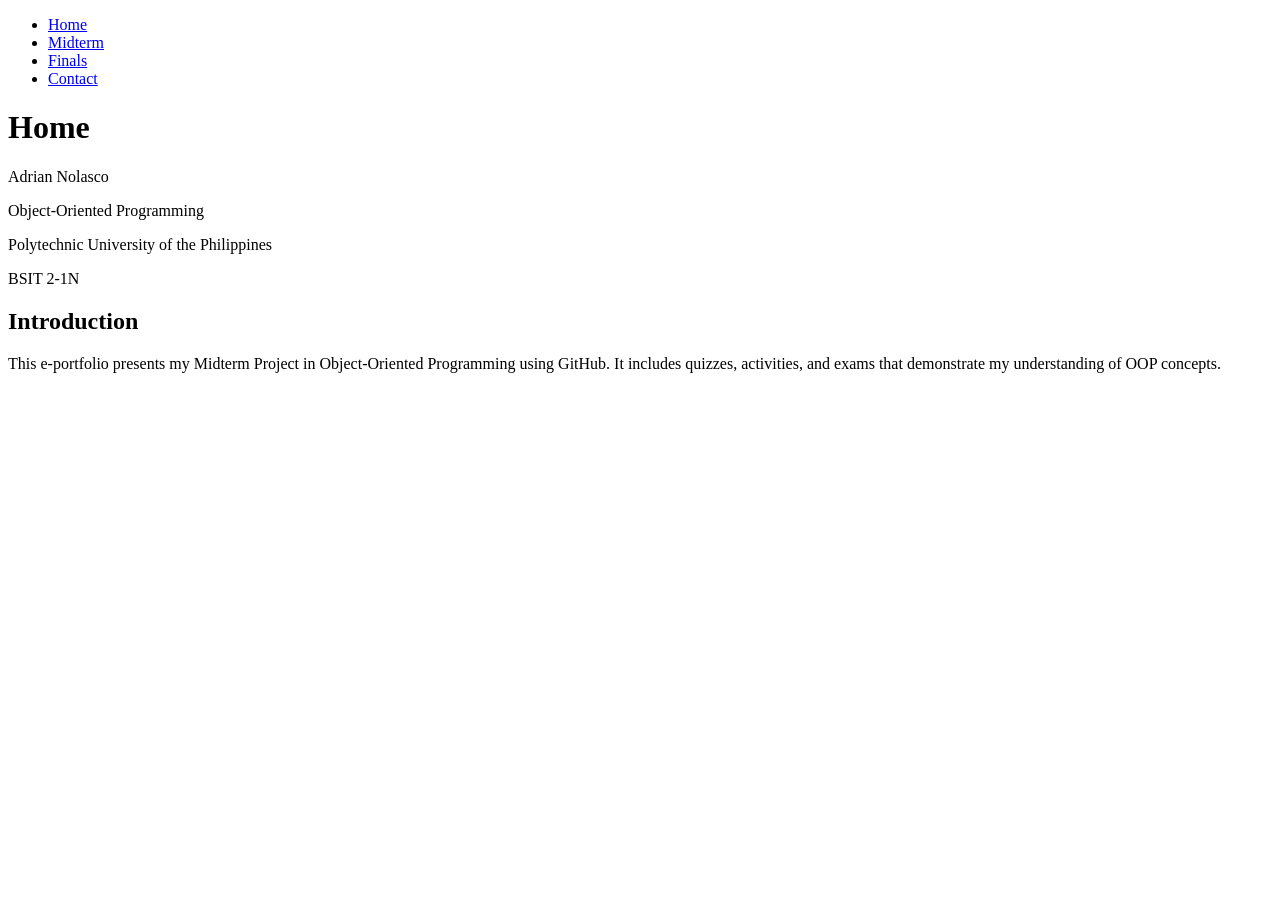
==== index.html @ 35c1f8de "html referencing" ====
<!DOCTYPE html>
<html lang="en">
<head>
    <meta charset="UTF-8">
    <meta name="viewport" content="width=device-width, initial-scale=1.0">
    <title>Homepage</title>
</head>
<body>
    <nav>
        <ul>
            <li><a href="index.html">Home</a></li>
            <li><a href="/Other Pages/midtermPage.html">Midterm</a></li>
            <li><a href="/Other Pages/finalPage.html">Finals</a></li>
            <li><a href="/Other Pages/contact.html">Contact</a></li>
        </ul>
    </nav>

    <h1>Home</h1>
    <p>Adrian Nolasco</p>
    <p>Object-Oriented Programming</p>
    <p>Polytechnic University of the Philippines</p>
    <p>BSIT 2-1N</p>

    <h2>Introduction</h2>
    <p>This e-portfolio presents my Midterm Project in Object-Oriented Programming 
        using GitHub. It includes quizzes, activities, and exams that demonstrate 
        my understanding of OOP concepts. </p>
</body>
</html>
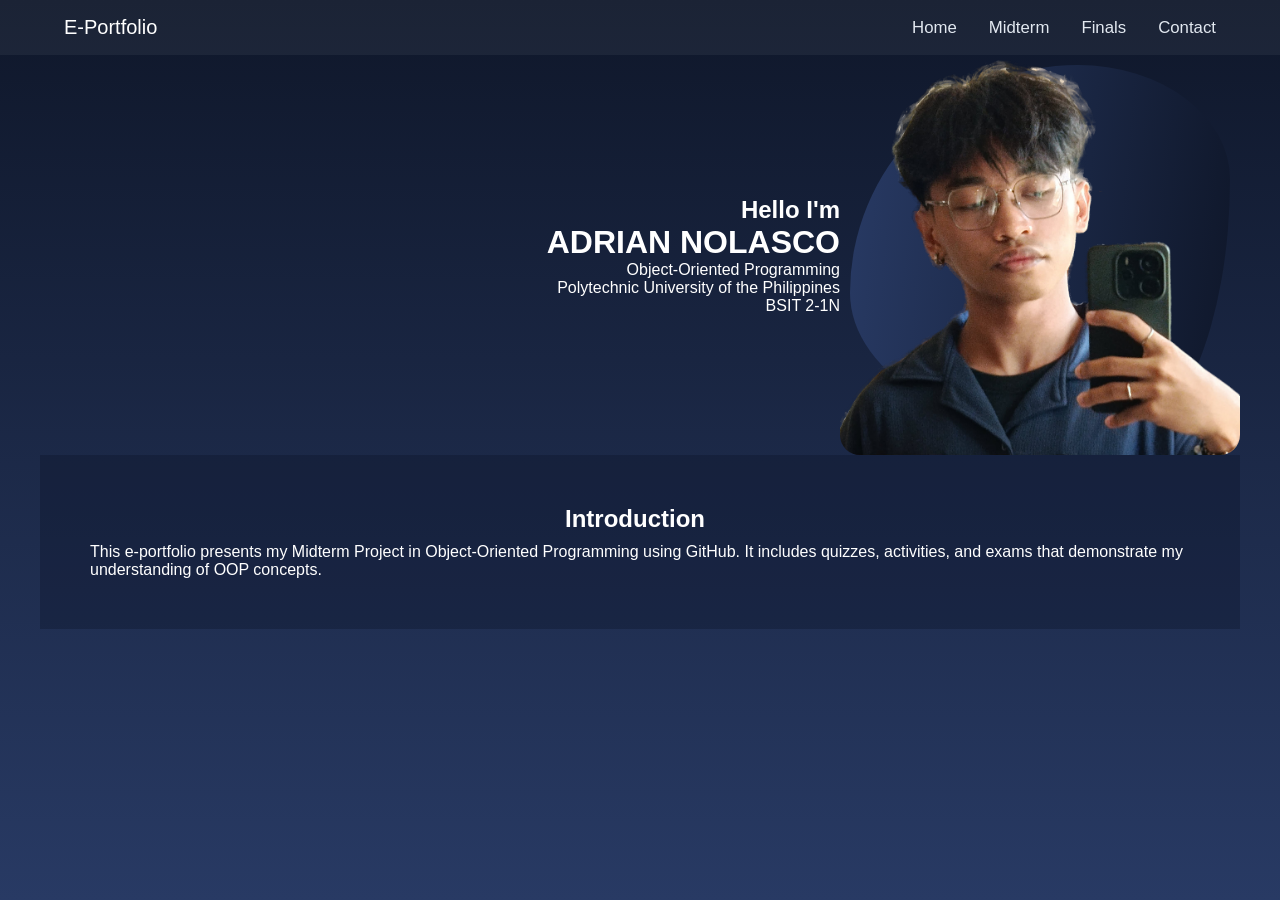
==== commit 60280c29: "a whole lot of changes" ====
--- a/index.html
+++ b/index.html
@@ -3,27 +3,37 @@
 <head>
     <meta charset="UTF-8">
     <meta name="viewport" content="width=device-width, initial-scale=1.0">
+    <link rel="stylesheet" href="styles.css">
     <title>Homepage</title>
 </head>
 <body>
     <nav>
-        <ul>
+        <div class="pseudologo">E-Portfolio</div>
+        <ul class="nav-links">
             <li><a href="index.html">Home</a></li>
-            <li><a href="/Other Pages/midtermPage.html">Midterm</a></li>
-            <li><a href="/Other Pages/finalPage.html">Finals</a></li>
-            <li><a href="/Other Pages/contact.html">Contact</a></li>
+            <li><a href="otherPages/midtermPage.html">Midterm</a></li>
+            <li><a href="otherPages/finalPage.html">Finals</a></li>
+            <li><a href="otherPages/contact.html">Contact</a></li>
         </ul>
     </nav>
-
-    <h1>Home</h1>
-    <p>Adrian Nolasco</p>
-    <p>Object-Oriented Programming</p>
-    <p>Polytechnic University of the Philippines</p>
-    <p>BSIT 2-1N</p>
-
-    <h2>Introduction</h2>
-    <p>This e-portfolio presents my Midterm Project in Object-Oriented Programming 
+<div class="container">
+    <div class="details">
+        <h2>Hello I'm</h2>
+        <h1>ADRIAN NOLASCO</h1>
+        <p>Object-Oriented Programming</p>
+        <p>Polytechnic University of the Philippines</p>
+        <p>BSIT 2-1N</p>
+    </div>
+    <div class="mainImage">
+        <img src="Adrian.png" alt="Adrian">
+    </div>
+</div>
+    
+    <div class="intro"> 
+        <h2 class="introduction">Introduction</h2>
+        <p class="textIntro">This e-portfolio presents my Midterm Project in Object-Oriented Programming 
         using GitHub. It includes quizzes, activities, and exams that demonstrate 
         my understanding of OOP concepts. </p>
-</body>
+    </div>
+</body> 
 </html>
--- a/styles.css
+++ b/styles.css
@@ -0,0 +1,118 @@
+* {
+    margin: 0;
+    padding: 0;
+    box-sizing: border-box;
+}
+
+html, body {
+    min-height: 100%;
+}
+
+body {
+    font-family: "Poppins", sans-serif;
+    background: #0f172a;
+    background-image: linear-gradient(#0f172a, #283a64);
+    background-repeat: no-repeat;
+    background-size: cover;
+    color: white;
+}
+
+nav {
+    width: 100%;
+    padding: 1rem 5%;
+    background: rgba(255, 255, 255, 0.05);
+    border-bottom: 1 px solid rgba(255, 255, 255, 0.1);
+    backdrop-filter: blur;
+    display: flex;
+    align-items: center;
+    justify-content: space-between;
+}
+
+nav .pseudologo {
+    font-size: 20px;
+}
+.nav-links {
+    list-style: none;
+    display: flex;
+    gap: 2rem;
+}
+
+.nav-links li a {
+    position: relative;
+    font-size: 1.05rem;
+    font-weight: 500;
+    text-decoration: none;
+    color: #e2e8f0;
+    transition: 0.2s;
+}
+
+.nav-links li a:hover {
+    color: rgb(0, 157, 255);
+    text-shadow: 0 0 10px #5e8eff;
+}
+
+.details {
+    text-align: right;
+    flex: 1;
+}
+
+.intro {
+    background-color: rgba(9, 16, 34, 0.3);
+    padding: 50px;
+    width: 100%;
+    max-width: 1200px;
+    margin: 0 auto;
+}
+.introduction {
+    display: flex;
+    align-items: center;
+    justify-content: center;
+    padding: 0px 10px 10px 0px ;
+}
+
+.textIntro {
+    display: flex;
+    align-items: center;
+    justify-content: center;
+}
+
+
+.mainImage img {
+    width: 300px;
+    border-radius: 20px;
+    flex: 1;
+    display: flex;
+    justify-content: flex-start;
+}
+
+.mainImage {
+    position: relative;
+    width: 400px;
+    display: flex;
+    justify-content: center;
+    align-items: center;
+}
+
+.mainImage::before {
+    content: "";
+    position: absolute;
+    width: 380px;
+    height: 380px;
+    background: linear-gradient(95deg, #283a64, #0f172a);
+    z-index: -1;
+
+    border-radius: 60% 40% 30% 70% / 60% 30% 70% 40%;
+}
+
+.container {
+  display: flex;
+  align-items: center;
+  justify-content: space-between;
+  width: 100%;
+  max-width: 1200px;
+  margin: 0 auto;
+}
+
+.mainImage {
+  width: 400px;
+}
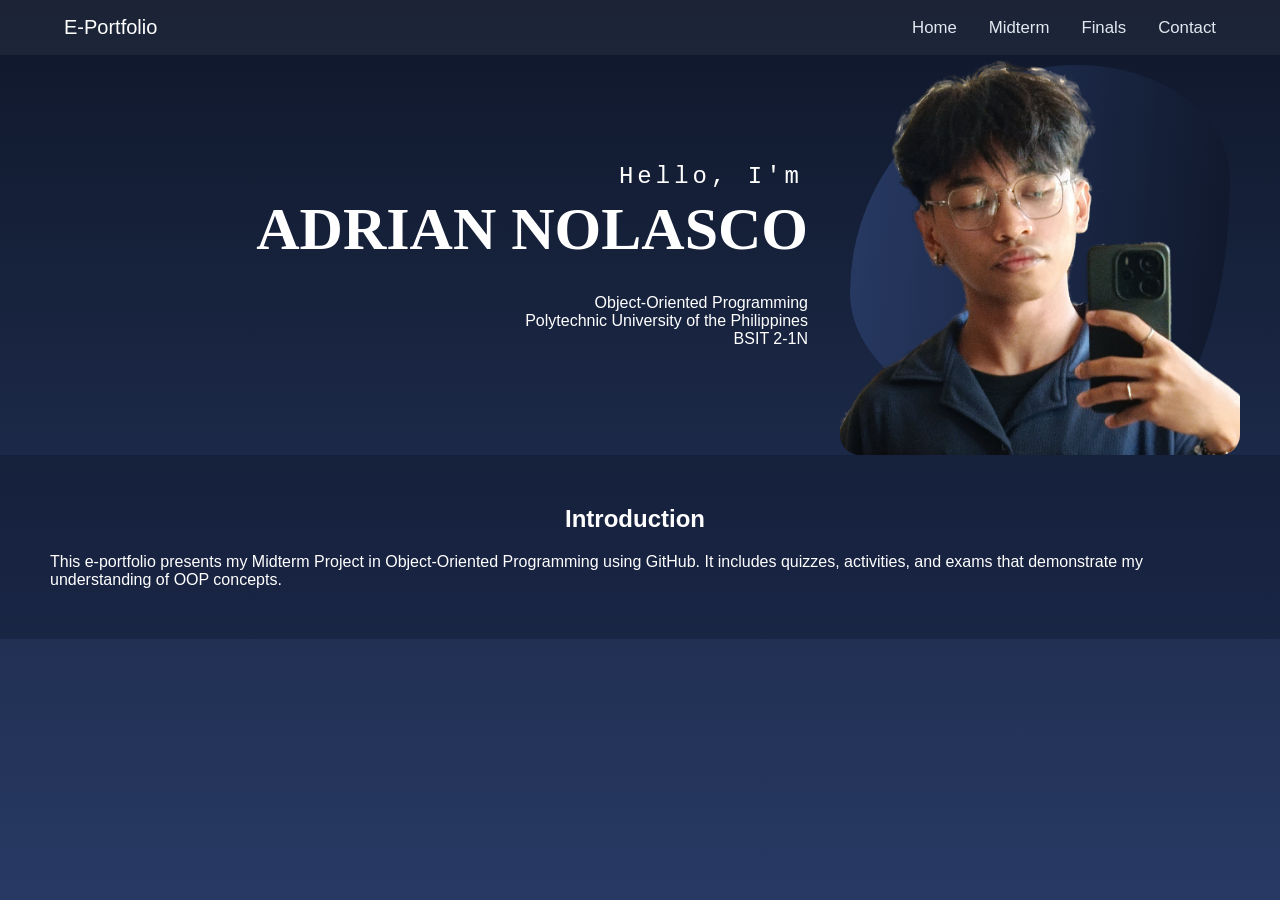
==== commit a5562cce: "fixies" ====
--- a/index.html
+++ b/index.html
@@ -18,8 +18,8 @@
     </nav>
 <div class="container">
     <div class="details">
-        <h2>Hello I'm</h2>
-        <h1>ADRIAN NOLASCO</h1>
+        <h2 class = "beforeName">Hello, I'm</h2>
+        <h1 class = "name">ADRIAN NOLASCO</h1>
         <p>Object-Oriented Programming</p>
         <p>Polytechnic University of the Philippines</p>
         <p>BSIT 2-1N</p>
--- a/styles.css
+++ b/styles.css
@@ -31,6 +31,7 @@
 nav .pseudologo {
     font-size: 20px;
 }
+
 .nav-links {
     list-style: none;
     display: flex;
@@ -60,14 +61,14 @@
     background-color: rgba(9, 16, 34, 0.3);
     padding: 50px;
     width: 100%;
-    max-width: 1200px;
     margin: 0 auto;
 }
+
 .introduction {
     display: flex;
     align-items: center;
     justify-content: center;
-    padding: 0px 10px 10px 0px ;
+    padding: 0px 10px 20px 0px ;
 }
 
 .textIntro {
@@ -105,12 +106,29 @@
 }
 
 .container {
-  display: flex;
-  align-items: center;
-  justify-content: space-between;
-  width: 100%;
-  max-width: 1200px;
-  margin: 0 auto;
+    display: flex;
+    align-items: center;
+    justify-content: space-between;
+    width: 100%;
+    max-width: 1200px;
+    margin: 0 auto;
+    gap: 2rem;
+}
+
+.beforeName {
+    font-weight: 100;
+    font-family: 'Courier New', Courier, monospace;
+    padding-right: 5px;
+    letter-spacing: 4px;
+}
+
+.name {
+    font-weight: bolder;
+    font-size: 60px;
+    font-family: Georgia, serif;
+    padding-bottom: 20px;
+    margin-bottom: 10px;
+    padding-top: 5px;
 }
 
 .mainImage {
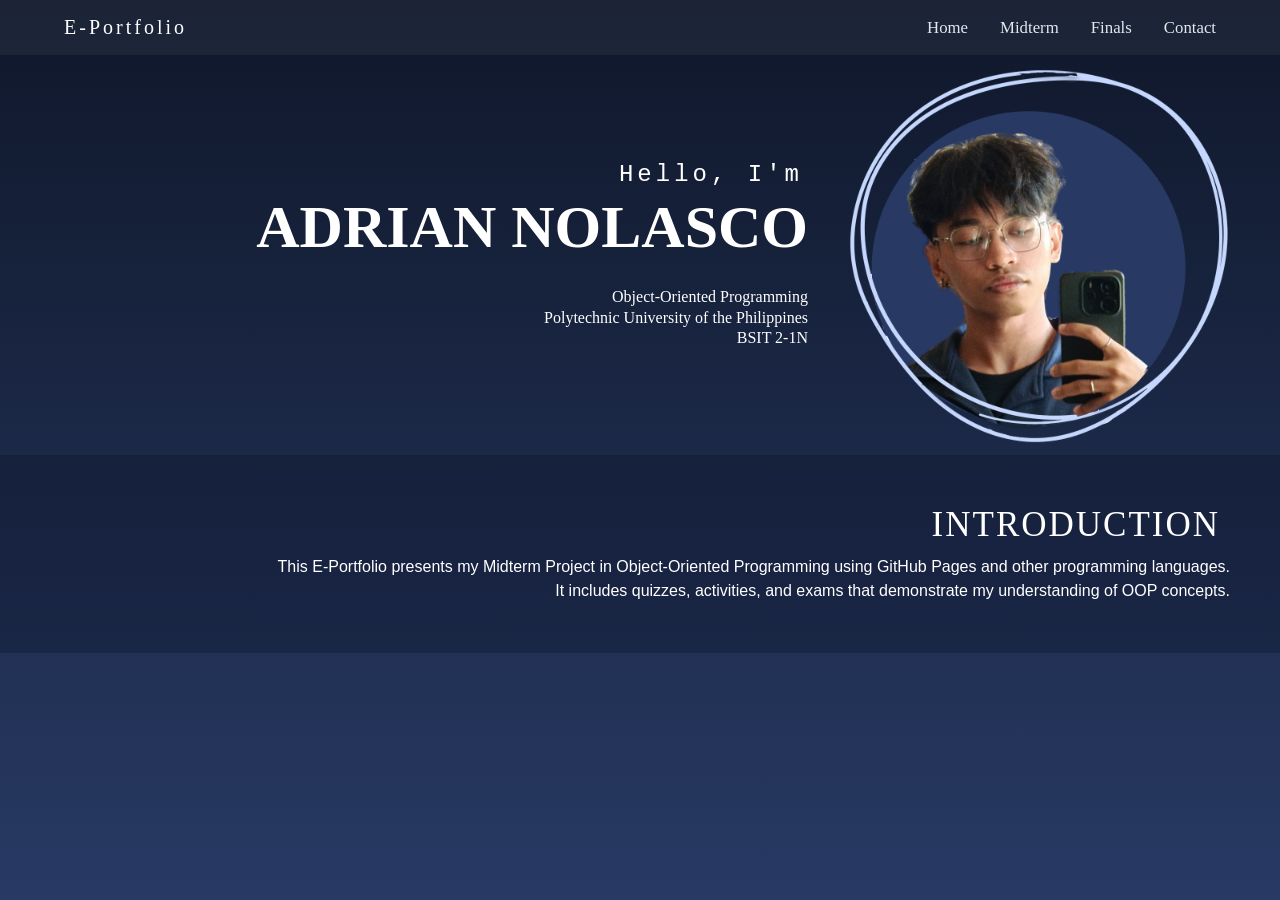
==== commit 95696cde: "a lot" ====
--- a/index.html
+++ b/index.html
@@ -3,10 +3,12 @@
 <head>
     <meta charset="UTF-8">
     <meta name="viewport" content="width=device-width, initial-scale=1.0">
-    <link rel="stylesheet" href="styles.css">
+    <link rel="stylesheet" href="css/mainPage.css">
+    <link rel="stylesheet" href="css/homePage.css">
     <title>Homepage</title>
 </head>
 <body>
+
     <nav>
         <div class="pseudologo">E-Portfolio</div>
         <ul class="nav-links">
@@ -16,23 +18,24 @@
             <li><a href="otherPages/contact.html">Contact</a></li>
         </ul>
     </nav>
-<div class="container">
-    <div class="details">
-        <h2 class = "beforeName">Hello, I'm</h2>
-        <h1 class = "name">ADRIAN NOLASCO</h1>
-        <p>Object-Oriented Programming</p>
-        <p>Polytechnic University of the Philippines</p>
-        <p>BSIT 2-1N</p>
+
+    <div class="container">
+        <div class="details">
+            <h2 class = "beforeName">Hello, I'm</h2>
+            <h1 class = "name">ADRIAN NOLASCO</h1>
+            <p class= "pDetails">Object-Oriented Programming <br> 
+               Polytechnic University of the Philippines <br>
+               BSIT 2-1N</p>
+        </div>
+        <div class="mainImage">
+            <img src="images/finalAdrian.png" alt="Adrian">
+        </div>
     </div>
-    <div class="mainImage">
-        <img src="Adrian.png" alt="Adrian">
-    </div>
-</div>
     
     <div class="intro"> 
-        <h2 class="introduction">Introduction</h2>
-        <p class="textIntro">This e-portfolio presents my Midterm Project in Object-Oriented Programming 
-        using GitHub. It includes quizzes, activities, and exams that demonstrate 
+        <h2 class="introduction">INTRODUCTION</h2>
+        <p class="textIntro">This E-Portfolio presents my Midterm Project in Object-Oriented Programming 
+        using GitHub Pages and other programming languages. <br> It includes quizzes, activities, and exams that demonstrate 
         my understanding of OOP concepts. </p>
     </div>
 </body> 
--- a/css/mainPage.css
+++ b/css/mainPage.css
@@ -0,0 +1,53 @@
+* {
+    margin: 0;
+    padding: 0;
+    box-sizing: border-box;
+}
+
+html, body {
+    min-height: 100%;
+}
+
+body {
+    background: #0f172a;
+    background-image: linear-gradient(#0f172a, #283a64);
+    background-repeat: no-repeat;
+    background-size: cover;
+    color: white;
+}
+
+nav {
+    width: 100%;
+    padding: 1rem 5%;
+    background: rgba(255, 255, 255, 0.05);
+    border-bottom: 1 px solid rgba(255, 255, 255, 0.1);
+    backdrop-filter: blur;
+    display: flex;
+    align-items: center;
+    justify-content: space-between;
+}
+
+nav .pseudologo {
+    font-size: 20px;
+    letter-spacing: 3px;
+}
+
+.nav-links {
+    list-style: none;
+    display: flex;
+    gap: 2rem;
+}
+
+.nav-links li a {
+    position: relative;
+    font-size: 1.05rem;
+    font-weight: 500;
+    text-decoration: none;
+    color: #e2e8f0;
+    transition: 0.2s;
+}
+
+.nav-links li a:hover {
+    color: rgb(0, 157, 255);
+    text-shadow: 0 0 10px #5e8eff;
+}
--- a/css/homePage.css
+++ b/css/homePage.css
@@ -0,0 +1,84 @@
+.details {
+    text-align: right;
+    flex: 1;
+}
+
+.pDetails {
+    line-height: 1.3;
+    font-family: haette;
+}
+
+.intro {
+    background-color: rgba(9, 16, 34, 0.3);
+    padding: 50px;
+    width: 100%;
+    margin: 0 auto;
+}
+
+.introduction {
+    display: flex;
+    align-items: center;
+    justify-content: right;
+    padding: 0px 10px 10px 0px;
+    font-size: 35px;
+    font-family: Impact;
+    letter-spacing: 2px;
+    font-weight: normal;
+}
+
+.textIntro {
+    display: flex;
+    align-items: right;
+    justify-content: right;
+    text-align: right;
+    line-height: 1.5;
+    font-family: sans-serif;
+}
+
+
+.mainImage img {
+    width: 300px;
+    border-radius: 20px;
+    flex: 1;
+    display: flex;
+    justify-content: flex-start;
+}
+
+.mainImage {
+    position: relative;
+    width: 400px;
+    display: flex;
+    justify-content: center;
+    align-items: center;
+}
+
+
+.container {
+    display: flex;
+    align-items: center;
+    justify-content: space-between;
+    width: 100%;
+    max-width: 1200px;
+    margin: 0 auto;
+    gap: 2rem;
+}
+
+.beforeName {
+    font-weight: 100;
+    font-family: 'Courier New', Courier, monospace;
+    padding-right: 5px;
+    letter-spacing: 4px;
+}
+
+.name {
+    font-weight: bolder;
+    font-size: 60px;
+    font-family: Georgia, serif;
+    padding-bottom: 20px;
+    margin-bottom: 5px;
+    padding-top: 5px;
+}
+
+.mainImage {
+  width: 400px;
+}
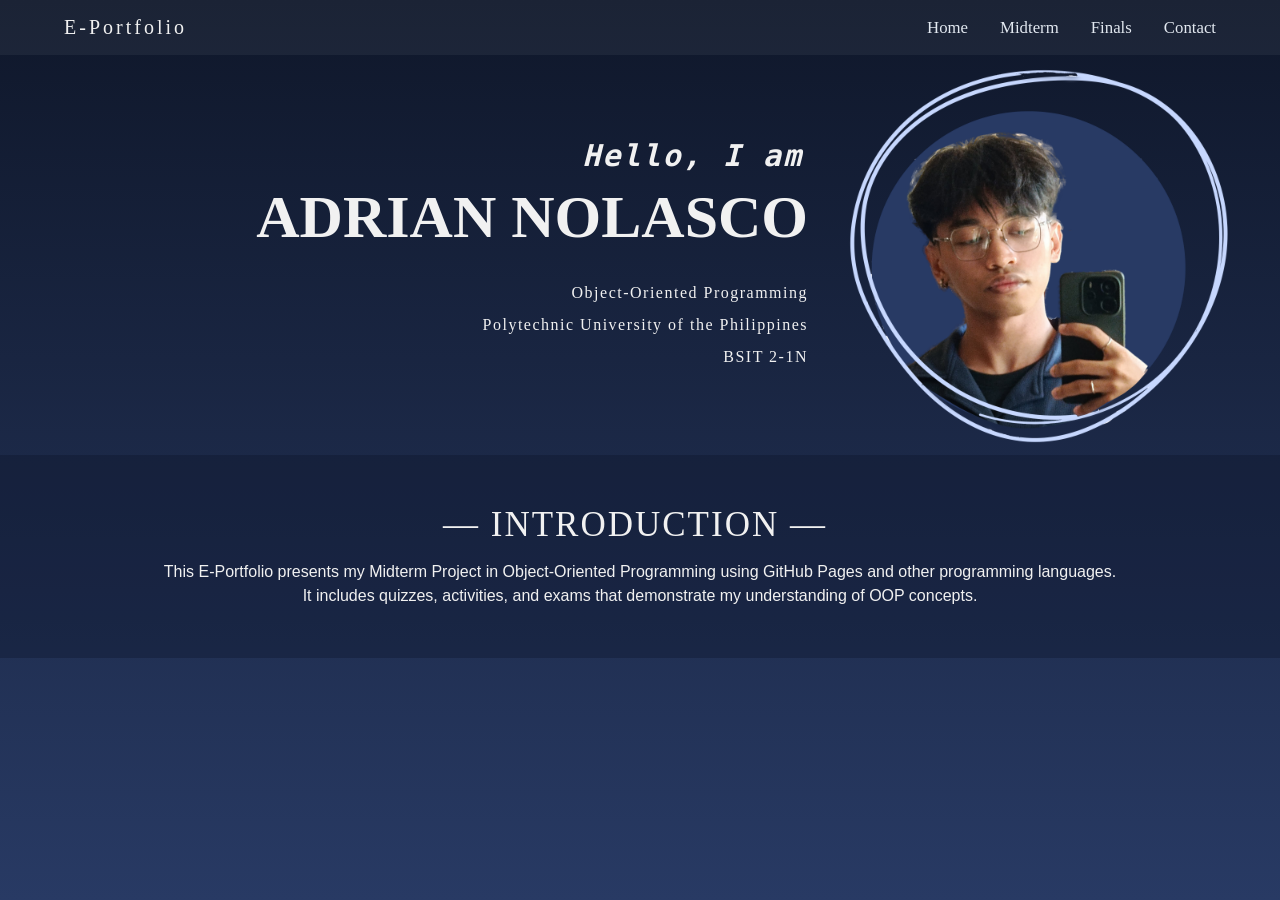
==== commit 678bf10a: "styling" ====
--- a/index.html
+++ b/index.html
@@ -21,7 +21,7 @@
 
     <div class="container">
         <div class="details">
-            <h2 class = "beforeName">Hello, I'm</h2>
+            <h2 class = "beforeName">Hello, I am</h2>
             <h1 class = "name">ADRIAN NOLASCO</h1>
             <p class= "pDetails">Object-Oriented Programming <br> 
                Polytechnic University of the Philippines <br>
@@ -33,7 +33,7 @@
     </div>
     
     <div class="intro"> 
-        <h2 class="introduction">INTRODUCTION</h2>
+        <h2 class="introduction">— INTRODUCTION —</h2>
         <p class="textIntro">This E-Portfolio presents my Midterm Project in Object-Oriented Programming 
         using GitHub Pages and other programming languages. <br> It includes quizzes, activities, and exams that demonstrate 
         my understanding of OOP concepts. </p>
--- a/css/mainPage.css
+++ b/css/mainPage.css
@@ -13,7 +13,7 @@
     background-image: linear-gradient(#0f172a, #283a64);
     background-repeat: no-repeat;
     background-size: cover;
-    color: white;
+    color: rgb(241, 241, 241);
 }
 
 nav {
--- a/css/homePage.css
+++ b/css/homePage.css
@@ -4,8 +4,9 @@
 }
 
 .pDetails {
-    line-height: 1.3;
+    line-height: 2;
     font-family: haette;
+    letter-spacing: 1.5px;
 }
 
 .intro {
@@ -18,8 +19,8 @@
 .introduction {
     display: flex;
     align-items: center;
-    justify-content: right;
-    padding: 0px 10px 10px 0px;
+    justify-content: center;
+    padding: 0px 10px 15px 0px;
     font-size: 35px;
     font-family: Impact;
     letter-spacing: 2px;
@@ -28,9 +29,9 @@
 
 .textIntro {
     display: flex;
-    align-items: right;
-    justify-content: right;
-    text-align: right;
+    align-items: center;
+    justify-content: center;
+    text-align: center;
     line-height: 1.5;
     font-family: sans-serif;
 }
@@ -64,10 +65,12 @@
 }
 
 .beforeName {
-    font-weight: 100;
-    font-family: 'Courier New', Courier, monospace;
+    font-weight: bold;
+    font-family: monospace;
     padding-right: 5px;
-    letter-spacing: 4px;
+    letter-spacing: 2px;
+    font-style: italic;
+    font-size: 30px;
 }
 
 .name {
@@ -76,6 +79,7 @@
     font-family: Georgia, serif;
     padding-bottom: 20px;
     margin-bottom: 5px;
+    margin-top: 5px;
     padding-top: 5px;
 }
 
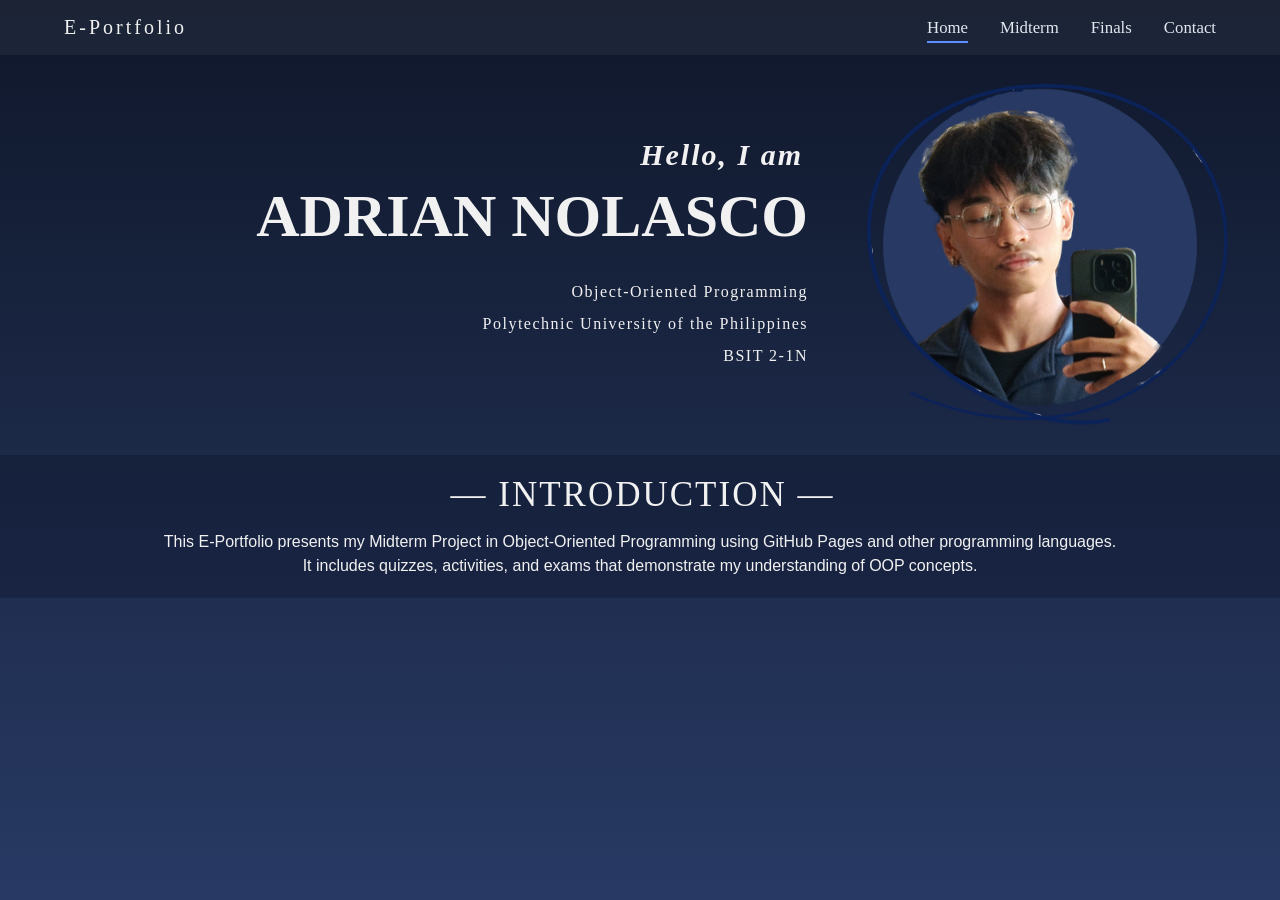
==== commit 65f6351c: ".." ====
--- a/index.html
+++ b/index.html
@@ -12,7 +12,7 @@
     <nav>
         <div class="pseudologo">E-Portfolio</div>
         <ul class="nav-links">
-            <li><a href="index.html">Home</a></li>
+            <li><a href="index.html" class="active">Home</a></li>
             <li><a href="otherPages/midtermPage.html">Midterm</a></li>
             <li><a href="otherPages/finalPage.html">Finals</a></li>
             <li><a href="otherPages/contact.html">Contact</a></li>
--- a/css/mainPage.css
+++ b/css/mainPage.css
@@ -27,6 +27,8 @@
     justify-content: space-between;
 }
 
+
+
 nav .pseudologo {
     font-size: 20px;
     letter-spacing: 3px;
@@ -47,6 +49,11 @@
     transition: 0.2s;
 }
 
+.nav-links a.active {
+  border-bottom: 2px solid #5e8eff;
+  padding-bottom: 4px;
+}
+
 .nav-links li a:hover {
     color: rgb(0, 157, 255);
     text-shadow: 0 0 10px #5e8eff;
--- a/css/homePage.css
+++ b/css/homePage.css
@@ -11,7 +11,7 @@
 
 .intro {
     background-color: rgba(9, 16, 34, 0.3);
-    padding: 50px;
+    padding: 20px;
     width: 100%;
     margin: 0 auto;
 }
@@ -20,7 +20,7 @@
     display: flex;
     align-items: center;
     justify-content: center;
-    padding: 0px 10px 15px 0px;
+    padding: 0px 5px 15px 10px;
     font-size: 35px;
     font-family: Impact;
     letter-spacing: 2px;
@@ -66,7 +66,7 @@
 
 .beforeName {
     font-weight: bold;
-    font-family: monospace;
+    font-family: Times;
     padding-right: 5px;
     letter-spacing: 2px;
     font-style: italic;
